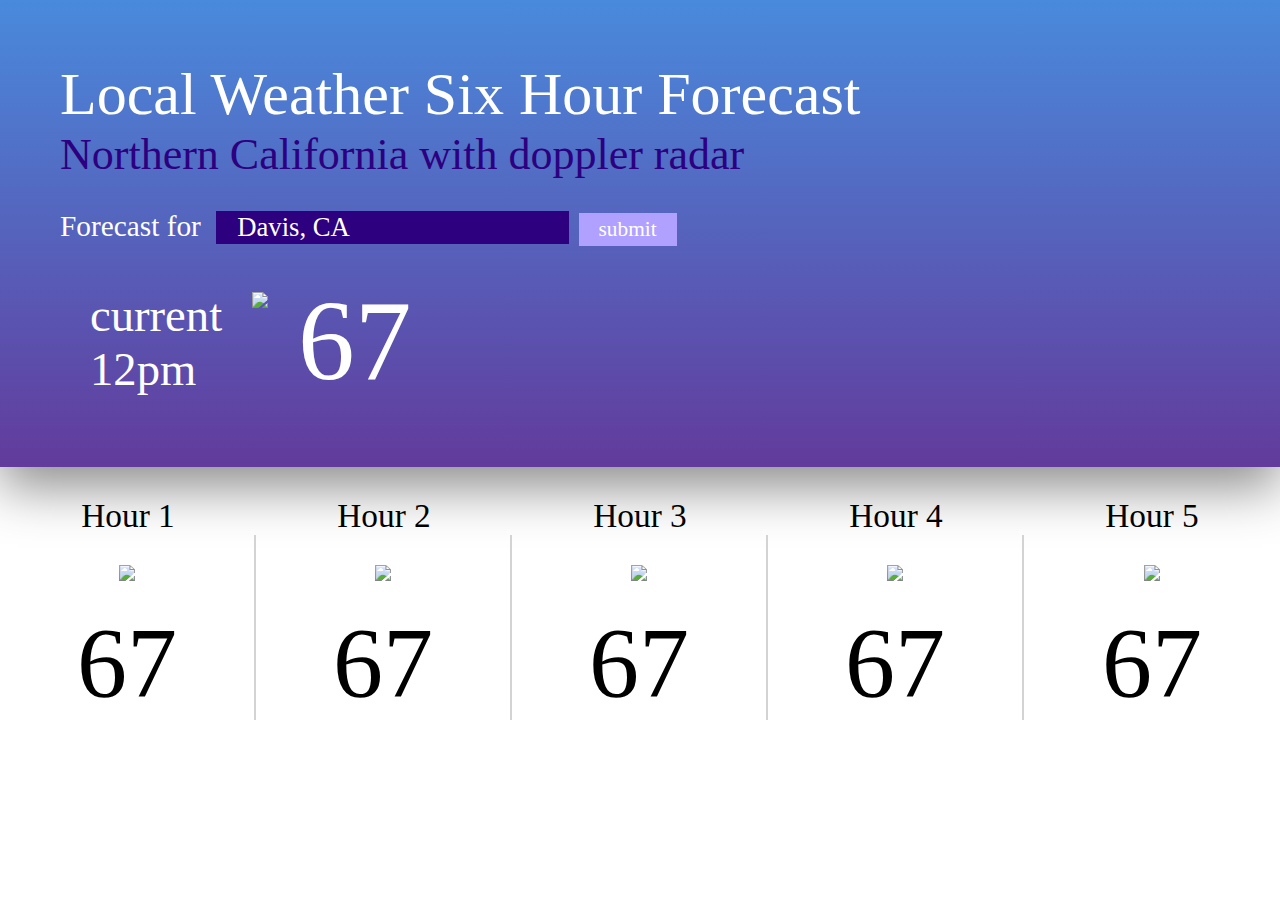
==== html.html @ ba8a1294 "Further work on the style" ====
<!doctype HTML>
<html lang="en">
	<head>
		<meta charset="utf-8">
		<meta name="viewport" content="width=device-width,initial-scale=1">
		<link href="./style.css" rel="stylesheet">
		<link rel="stylesheet" type="text/css" href="reset.css">
		<link rel="stylesheet" type="text/css" href="css.css">
		<link href="https://fonts.googleapis.com/css?family=Saira+Extra+Condensed:300" rel="stylesheet">
		<link href="https://fonts.googleapis.com/css?family=IBM+Plex+Sans:300,500" rel="stylesheet">
	</head>

	<body>
		<header>

			<div id="title">
				<p id="main-title">Local Weather Six Hour Forecast</p>
				<p id="sub-title">Northern California with doppler radar</p>
			</div>
			
			<div id="search">
				<p>Forecast for</p>
				<input type="text" label="Davis, CA" value="Davis, CA">
				<button>submit</button>
			</div>

			<div id="current-weather">
				<div id="current-time-div">
					<p>current</p>
					<time id="current-time">12pm</time>
				</div>
				<img id="current-weather-icon" src="./weatherDesign/assets/brokencloud.svg">
				<p id="current-temp">67</p>
			</div>

			<map id="map"></map>

		</header>

		<main>
			<div id="next-hours">
				<div class="hour">
					<p class="main-hour">Hour 1</p>
					<div class="time-icon-div">
						<img src="./weatherDesign/assets/brokencloud.svg">
						<p class="main-temp">67</p>
					</div>
				</div>
				<div class="hour">
					<p class="main-hour">Hour 2</p>
					<div class="time-icon-div">
						<img src="./weatherDesign/assets/brokencloud.svg">
						<p class="main-temp">67</p>
					</div>
				</div>
				<div class="hour">
					<p class="main-hour">Hour 3</p>
					<div class="time-icon-div">
						<img src="./weatherDesign/assets/brokencloud.svg">
						<p class="main-temp">67</p>
					</div>
				</div>
				<div class="hour">
					<p class="main-hour">Hour 4</p>
					<div class="time-icon-div">
						<img src="./weatherDesign/assets/brokencloud.svg">
						<p class="main-temp">67</p>
					</div>
				</div>
				<div class="hour">
					<p class="main-hour">Hour 5</p>
					<div class="time-icon-div" id="no-border">
						<img src="./weatherDesign/assets/brokencloud.svg">
						<p class="main-temp">67</p>
					</div>
				</div>
			</div>
		</main>
	<script src="script.js"></script>
	</body>
</html>
---- style.css ----
:root {
    --darkBlue: rgb(98, 59, 156);
    --darkerBlue: #2c007f;
    --lightBlue: rgb(73, 138, 220);
    --lighterBlue: #b0a0ff;
    --marginHor: 60px;
    --marginVert: 60px;
    --header: 45pt;
    --subheader: 33pt;
    --forecast: 22pt;
    --search: 20pt;
    --submit: 16pt;
    --time-header: 35pt;
    --temp-header: 85pt;
    --time-main: 25pt;
    --temp-main: 75pt;
}

* {
	margin: 0;
	padding: 0;
	border: none;
}

#current-temp {
	font-size: var(--temp-header);
	margin-top: calc(var(--marginHor) / 2);
}

#current-time-div {
	display: flex;
	flex-direction: column;
	font-size: var(--time-header);
	margin-left: calc(var(--marginHor) / 2);
	margin-right: calc(var(--marginHor) / 2);
	margin-top: calc(var(--marginHor) / 2);
}

#current-weather {
	color: white;
	display: flex;
	flex-direction: row;
	align-items: center;
	font-family: "Saira Extra Condensed Light";
}

#current-weather-icon {
	height: 100px;
	margin-right: calc(var(--marginHor) / 2);
	margin-top: calc(var(--marginHor) / 2);
}

header {
	background: linear-gradient(var(--lightBlue), var(--darkBlue));
	box-shadow: 0 20px 50px #8c8c8c;
	padding: var(--marginVert) var(--marginHor);
	width: auto;
}

header * {
	font-family: "IBM Plex Sans Medium";
}

.hour {
	flex-basis: 100%;
}

.hour img {
	margin-bottom: calc(var(--marginVert) / 3);
	margin-top: calc(var(--marginVert) / 2);
}

.hour:nth-child(5) {
	border: none;
}

#next-hours {
	align-content: center;
	display: flex;
	font-family: "Saira Extra Condensed Light";
	height: 5em;
	justify-content: center;
	text-align: center;
	width: auto;
}

main {
	margin-top: calc(var(--marginVert) / 2);
}

.main-hour {
	font-size: var(--time-main);
}

.main-temp {
	font-size: var(--temp-main);
}

#main-title {
	color: white;
	font-size: var(--header);
}

#no-border {
	border: none;
}

.time-icon-div {
	border-right: 2px solid LightGray;
	margin-bottom: 15px;
}

.time-icon-div img {
	width: 180px;
}

#sub-title {
	color: var(--darkerBlue);
	font-size: var(--subheader);
}

#search {
	align-items: baseline;
	display: flex;
	flex-direction: row;
}
#search * {
	color: white;
	margin-top: calc(var(--marginHor) / 2);
}

#search button {
	background-color: var(--lighterBlue);
	font-size: var(--submit);
	padding: 0.2em 20px;
}

#search input {
	background-color: #2c007f;
	color: white;
	font-family: "IBM Plex Sans Light";
	font-size: var(--search);
	margin: 0 10px 0 15px;
	padding: 0.05em;
	text-indent: 20px;
	width: 350px;
}

#search p {
	font-size: var(--forecast);
}
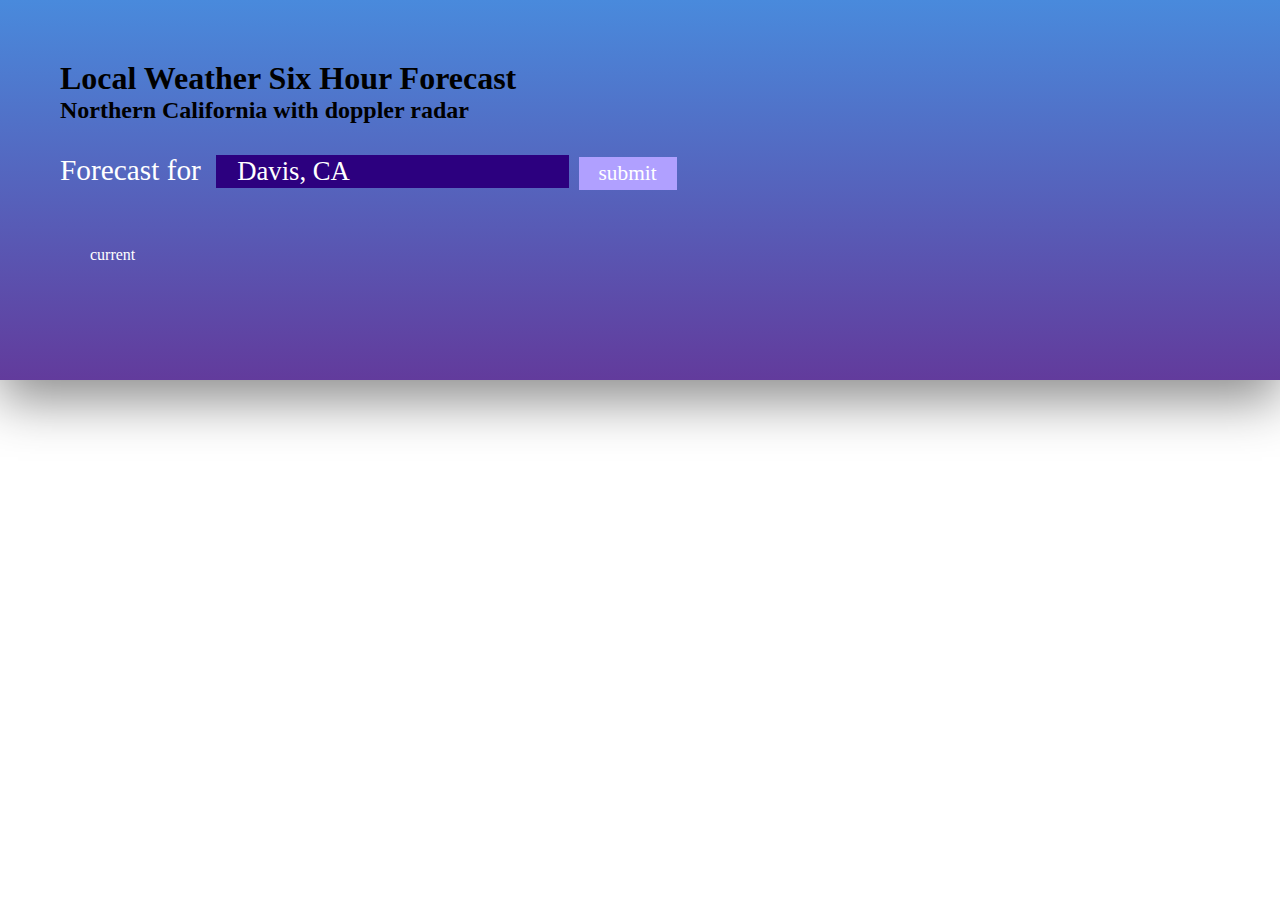
==== commit 9a028170: "Everything populates for the default city" ====
--- a/html.html
+++ b/html.html
@@ -5,7 +5,7 @@
 		<meta name="viewport" content="width=device-width,initial-scale=1">
 		<link href="./style.css" rel="stylesheet">
 		<link rel="stylesheet" type="text/css" href="reset.css">
-		<link rel="stylesheet" type="text/css" href="css.css">
+		<link rel="stylesheet" type="text/css" href="style.css">
 		<link href="https://fonts.googleapis.com/css?family=Saira+Extra+Condensed:300" rel="stylesheet">
 		<link href="https://fonts.googleapis.com/css?family=IBM+Plex+Sans:300,500" rel="stylesheet">
 	</head>
@@ -14,8 +14,8 @@
 		<header>
 
 			<div id="title">
-				<p id="main-title">Local Weather Six Hour Forecast</p>
-				<p id="sub-title">Northern California with doppler radar</p>
+				<h1>Local Weather Six Hour Forecast</h1>
+				<h2>Northern California with doppler radar</h2>
 			</div>
 			
 			<div id="search">
@@ -25,12 +25,10 @@
 			</div>
 
 			<div id="current-weather">
-				<div id="current-time-div">
-					<p>current</p>
-					<time id="current-time">12pm</time>
-				</div>
-				<img id="current-weather-icon" src="./weatherDesign/assets/brokencloud.svg">
-				<p id="current-temp">67</p>
+				<img id="current-weather-icon">
+				<p>current</p>
+				<time id="current-time"></time>
+				<p id="current-temp"></p>
 			</div>
 
 			<map id="map"></map>
@@ -40,39 +38,29 @@
 		<main>
 			<div id="next-hours">
 				<div class="hour">
-					<p class="main-hour">Hour 1</p>
-					<div class="time-icon-div">
-						<img src="./weatherDesign/assets/brokencloud.svg">
-						<p class="main-temp">67</p>
-					</div>
+					<p></p>
+					<img>
+					<p></p>
 				</div>
 				<div class="hour">
-					<p class="main-hour">Hour 2</p>
-					<div class="time-icon-div">
-						<img src="./weatherDesign/assets/brokencloud.svg">
-						<p class="main-temp">67</p>
-					</div>
+					<p></p>
+					<img>
+					<p></p>
 				</div>
 				<div class="hour">
-					<p class="main-hour">Hour 3</p>
-					<div class="time-icon-div">
-						<img src="./weatherDesign/assets/brokencloud.svg">
-						<p class="main-temp">67</p>
-					</div>
+					<p></p>
+					<img>
+					<p></p>
 				</div>
 				<div class="hour">
-					<p class="main-hour">Hour 4</p>
-					<div class="time-icon-div">
-						<img src="./weatherDesign/assets/brokencloud.svg">
-						<p class="main-temp">67</p>
-					</div>
+					<p></p>
+					<img>
+					<p></p>
 				</div>
 				<div class="hour">
-					<p class="main-hour">Hour 5</p>
-					<div class="time-icon-div" id="no-border">
-						<img src="./weatherDesign/assets/brokencloud.svg">
-						<p class="main-temp">67</p>
-					</div>
+					<p></p>
+					<img>
+					<p></p>
 				</div>
 			</div>
 		</main>
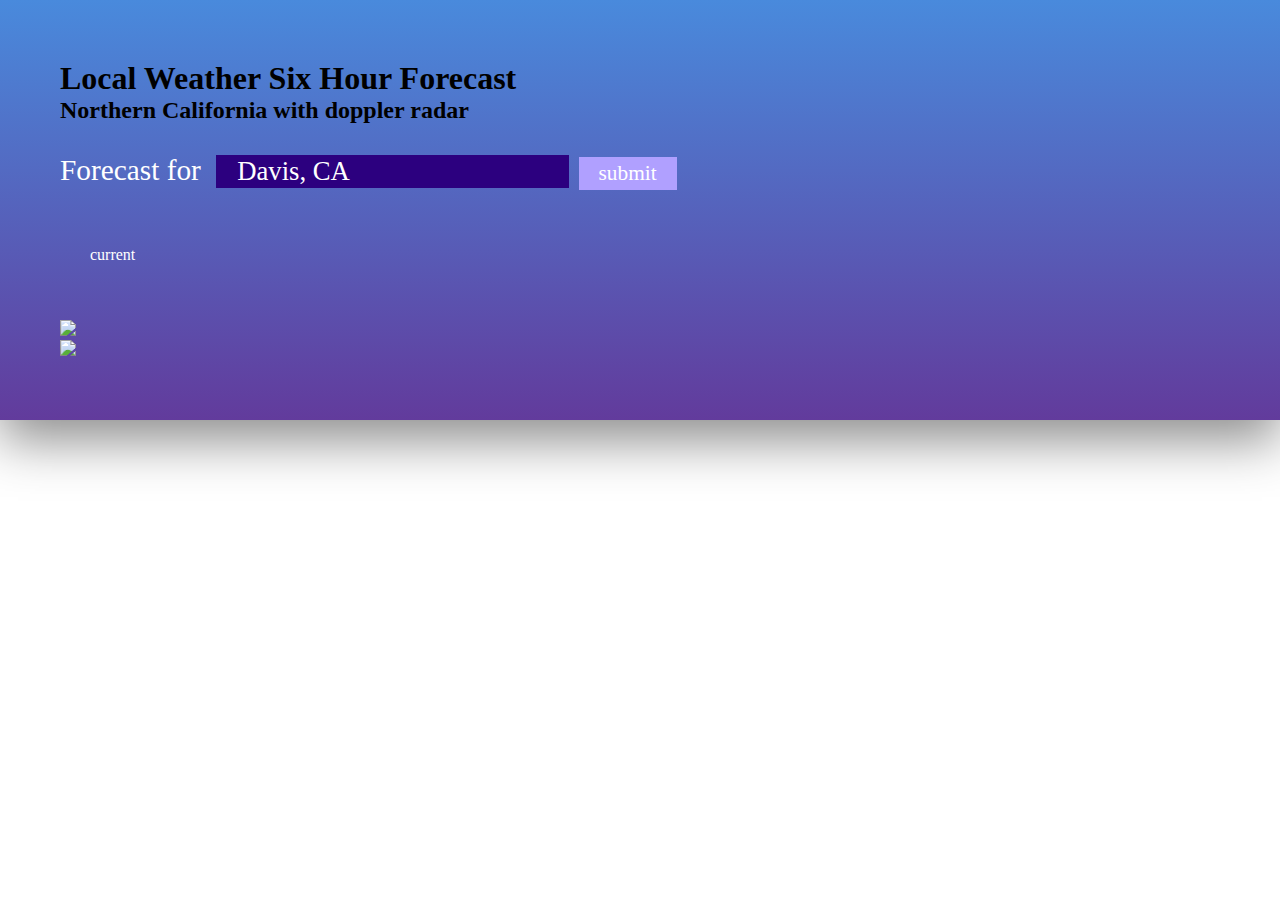
==== commit d267e9f3: "JS finished" ====
--- a/html.html
+++ b/html.html
@@ -4,7 +4,6 @@
 		<meta charset="utf-8">
 		<meta name="viewport" content="width=device-width,initial-scale=1">
 		<link href="./style.css" rel="stylesheet">
-		<link rel="stylesheet" type="text/css" href="reset.css">
 		<link rel="stylesheet" type="text/css" href="style.css">
 		<link href="https://fonts.googleapis.com/css?family=Saira+Extra+Condensed:300" rel="stylesheet">
 		<link href="https://fonts.googleapis.com/css?family=IBM+Plex+Sans:300,500" rel="stylesheet">
@@ -20,7 +19,7 @@
 			
 			<div id="search">
 				<p>Forecast for</p>
-				<input type="text" label="Davis, CA" value="Davis, CA">
+				<input id="searchbar" type="text" label="Davis, CA" value="Davis, CA">
 				<button>submit</button>
 			</div>
 
@@ -31,7 +30,11 @@
 				<p id="current-temp"></p>
 			</div>
 
-			<map id="map"></map>
+			<map id="map">
+				<img src="http://radar.weather.gov/ridge/Overlays/Topo/Short/DAX_Topo_Short.jpg">
+				<div id="radars"></div>
+				<img src="http://radar.weather.gov/ridge/Overlays/Cities/Short/DAX_City_Short.gif">
+			</map>
 
 		</header>
 
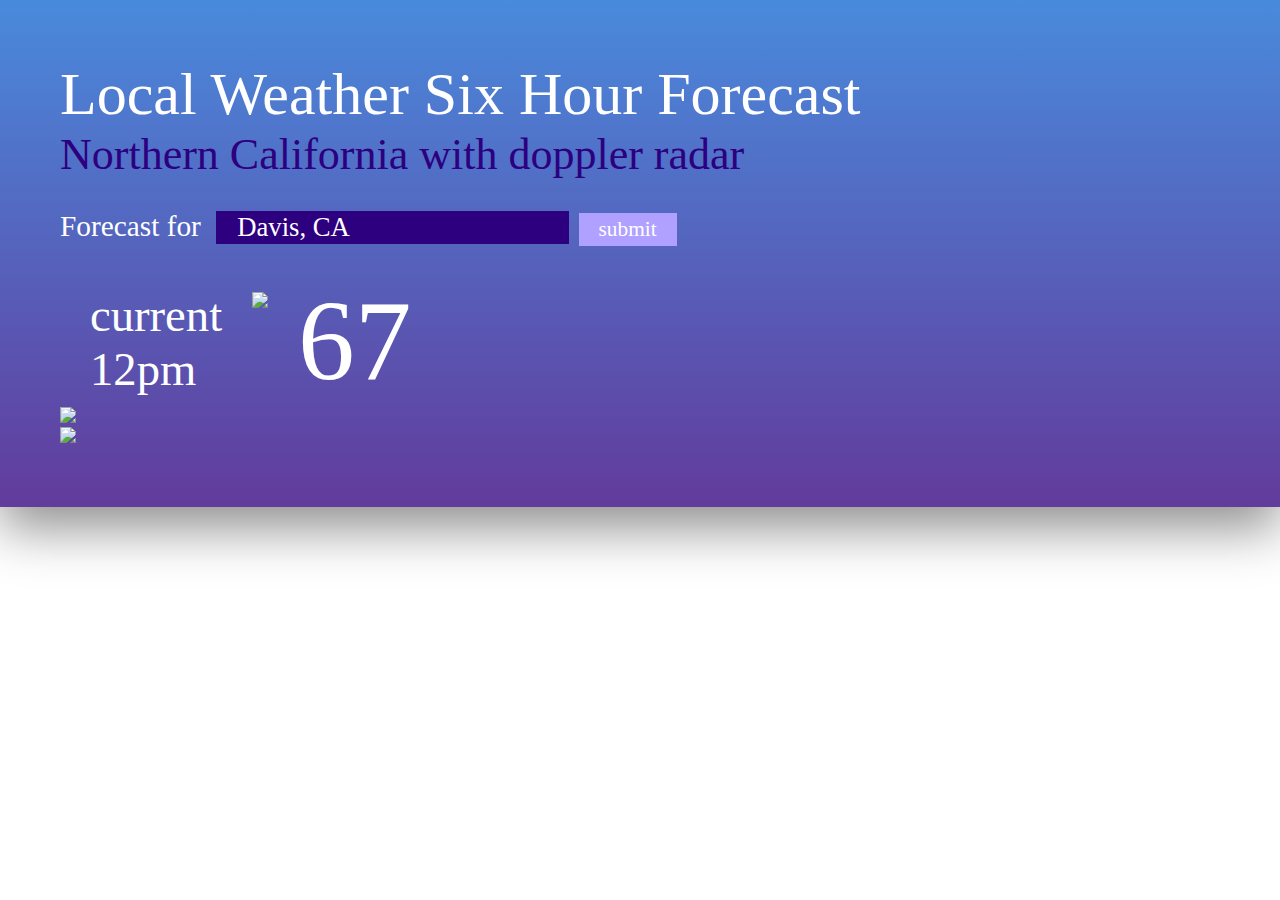
==== commit d3e44eab: "Merge branch 'master' into Temporary" ====
--- a/html.html
+++ b/html.html
@@ -3,8 +3,7 @@
 	<head>
 		<meta charset="utf-8">
 		<meta name="viewport" content="width=device-width,initial-scale=1">
-		<link href="./style.css" rel="stylesheet">
-		<link rel="stylesheet" type="text/css" href="style.css">
+		<link href="style.css" rel="stylesheet">
 		<link href="https://fonts.googleapis.com/css?family=Saira+Extra+Condensed:300" rel="stylesheet">
 		<link href="https://fonts.googleapis.com/css?family=IBM+Plex+Sans:300,500" rel="stylesheet">
 	</head>
@@ -13,8 +12,8 @@
 		<header>
 
 			<div id="title">
-				<h1>Local Weather Six Hour Forecast</h1>
-				<h2>Northern California with doppler radar</h2>
+				<p id="main-title">Local Weather Six Hour Forecast</p>
+				<p id="sub-title">Northern California with doppler radar</p>
 			</div>
 			
 			<div id="search">
@@ -24,10 +23,12 @@
 			</div>
 
 			<div id="current-weather">
-				<img id="current-weather-icon">
-				<p>current</p>
-				<time id="current-time"></time>
-				<p id="current-temp"></p>
+				<div id="current-time-div">
+					<p>current</p>
+					<time id="current-time">12pm</time>
+				</div>
+				<img id="current-weather-icon" src="./weatherDesign/assets/brokencloud.svg">
+				<p id="current-temp">67</p>
 			</div>
 
 			<map id="map">
@@ -40,30 +41,30 @@
 
 		<main>
 			<div id="next-hours">
-				<div class="hour">
-					<p></p>
-					<img>
-					<p></p>
+				<div class="next-hour">
+					<p class="next-hour-time"></p>
+					<img class="next-hour-icon">
+					<p class="next-hour-temp"></p>
 				</div>
-				<div class="hour">
-					<p></p>
-					<img>
-					<p></p>
+				<div class="next-hour">
+					<p class="next-hour-time"></p>
+					<img class="next-hour-icon">
+					<p class="next-hour-temp"></p>
 				</div>
-				<div class="hour">
-					<p></p>
-					<img>
-					<p></p>
+				<div class="next-hour">
+					<p class="next-hour-time"></p>
+					<img class="next-hour-icon">
+					<p class="next-hour-temp"></p>
 				</div>
-				<div class="hour">
-					<p></p>
-					<img>
-					<p></p>
+				<div class="next-hour">
+					<p class="next-hour-time"></p>
+					<img class="next-hour-icon">
+					<p class="next-hour-temp"></p>
 				</div>
-				<div class="hour">
-					<p></p>
-					<img>
-					<p></p>
+				<div class="next-hour">
+					<p class="next-hour-time"></p>
+					<img class="next-hour-icon">
+					<p class="next-hour-temp"></p>
 				</div>
 			</div>
 		</main>
